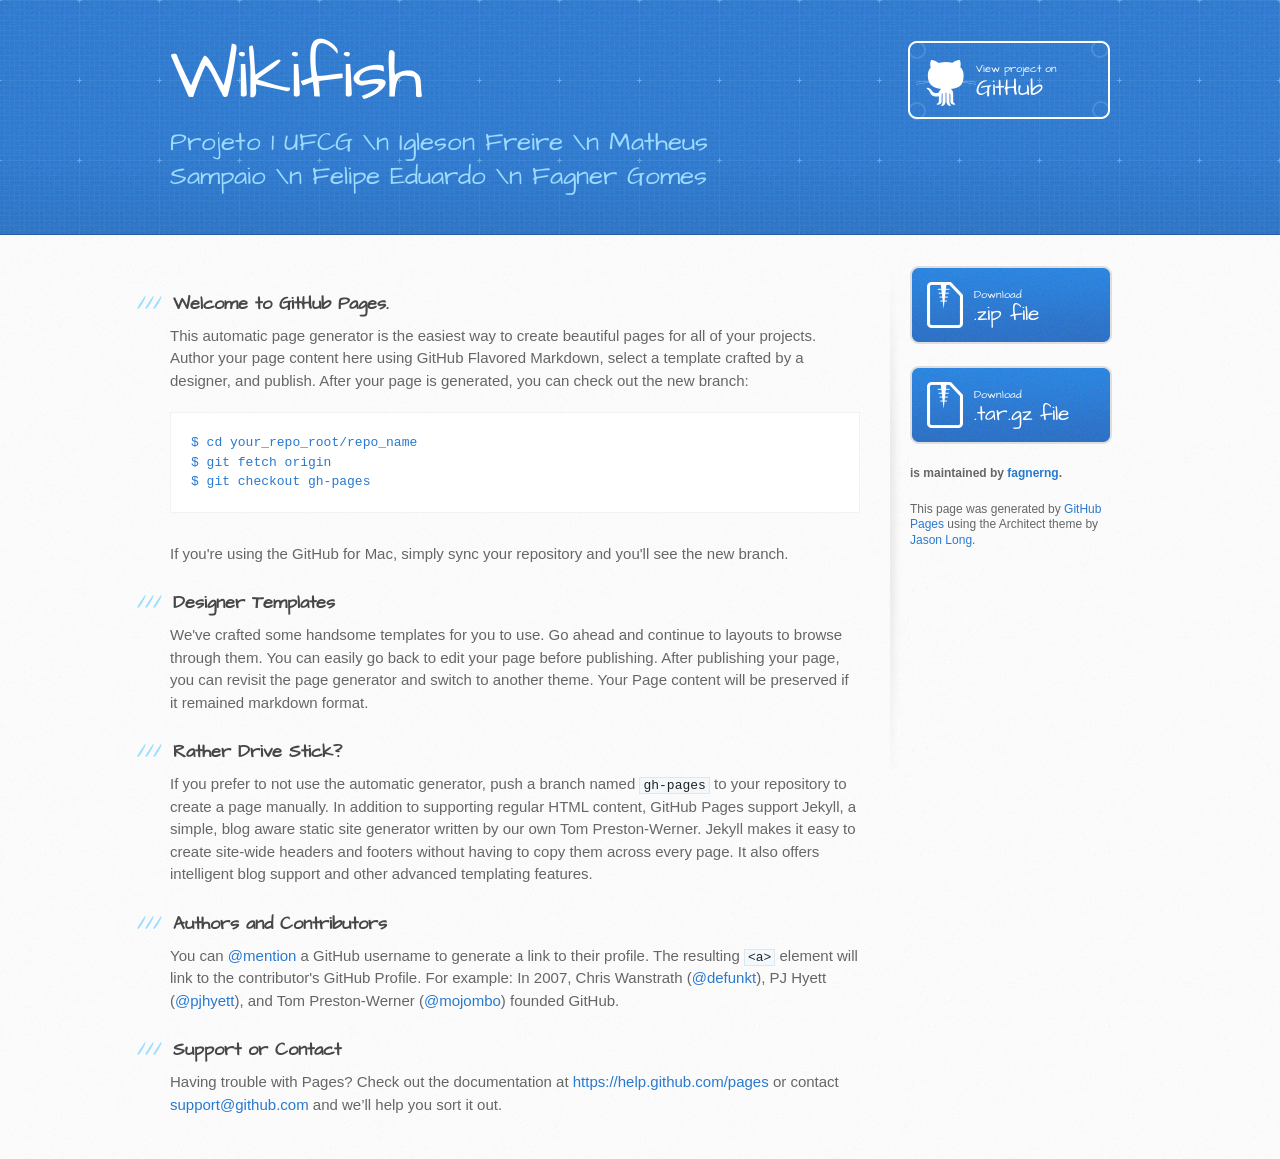
==== index.html @ ff0228b5 "Create gh-pages branch via GitHub" ====
<!DOCTYPE html>
<html>
  <head>
    <meta charset='utf-8'>
    <meta http-equiv="X-UA-Compatible" content="chrome=1">
    <meta name="viewport" content="width=device-width, initial-scale=1, maximum-scale=1">
    <link href='https://fonts.googleapis.com/css?family=Architects+Daughter' rel='stylesheet' type='text/css'>
    <link rel="stylesheet" type="text/css" href="stylesheets/stylesheet.css" media="screen">
    <link rel="stylesheet" type="text/css" href="stylesheets/pygment_trac.css" media="screen">
    <link rel="stylesheet" type="text/css" href="stylesheets/print.css" media="print">

    <!--[if lt IE 9]>
    <script src="//html5shiv.googlecode.com/svn/trunk/html5.js"></script>
    <![endif]-->

    <title>Wikifish by fagnerng</title>
  </head>

  <body>
    <header>
      <div class="inner">
        <h1>Wikifish</h1>
        <h2>Projeto 1 UFCG \n Igleson Freire \n Matheus Sampaio \n Felipe Eduardo \n Fagner Gomes</h2>
        <a href="https://github.com/fagnerng/wikifish" class="button"><small>View project on</small> GitHub</a>
      </div>
    </header>

    <div id="content-wrapper">
      <div class="inner clearfix">
        <section id="main-content">
          <h3>
<a id="welcome-to-github-pages" class="anchor" href="#welcome-to-github-pages" aria-hidden="true"><span class="octicon octicon-link"></span></a>Welcome to GitHub Pages.</h3>

<p>This automatic page generator is the easiest way to create beautiful pages for all of your projects. Author your page content here using GitHub Flavored Markdown, select a template crafted by a designer, and publish. After your page is generated, you can check out the new branch:</p>

<pre><code>$ cd your_repo_root/repo_name
$ git fetch origin
$ git checkout gh-pages
</code></pre>

<p>If you're using the GitHub for Mac, simply sync your repository and you'll see the new branch.</p>

<h3>
<a id="designer-templates" class="anchor" href="#designer-templates" aria-hidden="true"><span class="octicon octicon-link"></span></a>Designer Templates</h3>

<p>We've crafted some handsome templates for you to use. Go ahead and continue to layouts to browse through them. You can easily go back to edit your page before publishing. After publishing your page, you can revisit the page generator and switch to another theme. Your Page content will be preserved if it remained markdown format.</p>

<h3>
<a id="rather-drive-stick" class="anchor" href="#rather-drive-stick" aria-hidden="true"><span class="octicon octicon-link"></span></a>Rather Drive Stick?</h3>

<p>If you prefer to not use the automatic generator, push a branch named <code>gh-pages</code> to your repository to create a page manually. In addition to supporting regular HTML content, GitHub Pages support Jekyll, a simple, blog aware static site generator written by our own Tom Preston-Werner. Jekyll makes it easy to create site-wide headers and footers without having to copy them across every page. It also offers intelligent blog support and other advanced templating features.</p>

<h3>
<a id="authors-and-contributors" class="anchor" href="#authors-and-contributors" aria-hidden="true"><span class="octicon octicon-link"></span></a>Authors and Contributors</h3>

<p>You can <a href="https://github.com/blog/821" class="user-mention">@mention</a> a GitHub username to generate a link to their profile. The resulting <code>&lt;a&gt;</code> element will link to the contributor's GitHub Profile. For example: In 2007, Chris Wanstrath (<a href="https://github.com/defunkt" class="user-mention">@defunkt</a>), PJ Hyett (<a href="https://github.com/pjhyett" class="user-mention">@pjhyett</a>), and Tom Preston-Werner (<a href="https://github.com/mojombo" class="user-mention">@mojombo</a>) founded GitHub.</p>

<h3>
<a id="support-or-contact" class="anchor" href="#support-or-contact" aria-hidden="true"><span class="octicon octicon-link"></span></a>Support or Contact</h3>

<p>Having trouble with Pages? Check out the documentation at <a href="https://help.github.com/pages">https://help.github.com/pages</a> or contact <a href="mailto:support@github.com">support@github.com</a> and we’ll help you sort it out.</p>
        </section>

        <aside id="sidebar">
          <a href="https://github.com/fagnerng/wikifish/zipball/master" class="button">
            <small>Download</small>
            .zip file
          </a>
          <a href="https://github.com/fagnerng/wikifish/tarball/master" class="button">
            <small>Download</small>
            .tar.gz file
          </a>

          <p class="repo-owner"><a href="https://github.com/fagnerng/wikifish"></a> is maintained by <a href="https://github.com/fagnerng">fagnerng</a>.</p>

          <p>This page was generated by <a href="https://pages.github.com">GitHub Pages</a> using the Architect theme by <a href="https://twitter.com/jasonlong">Jason Long</a>.</p>
        </aside>
      </div>
    </div>

  
  </body>
</html>
---- stylesheets/stylesheet.css ----
/*! normalize.css v3.0.2 | MIT License | git.io/normalize */

/**
 * 1. Set default font family to sans-serif.
 * 2. Prevent iOS text size adjust after orientation change, without disabling
 *    user zoom.
 */

html {
  font-family: sans-serif; /* 1 */
  -ms-text-size-adjust: 100%; /* 2 */
  -webkit-text-size-adjust: 100%; /* 2 */
}

/**
 * Remove default margin.
 */

body {
  margin: 0;
}

/* HTML5 display definitions
   ========================================================================== */

/**
 * Correct `block` display not defined for any HTML5 element in IE 8/9.
 * Correct `block` display not defined for `details` or `summary` in IE 10/11
 * and Firefox.
 * Correct `block` display not defined for `main` in IE 11.
 */

article,
aside,
details,
figcaption,
figure,
footer,
header,
hgroup,
main,
menu,
nav,
section,
summary {
  display: block;
}

/**
 * 1. Correct `inline-block` display not defined in IE 8/9.
 * 2. Normalize vertical alignment of `progress` in Chrome, Firefox, and Opera.
 */

audio,
canvas,
progress,
video {
  display: inline-block; /* 1 */
  vertical-align: baseline; /* 2 */
}

/**
 * Prevent modern browsers from displaying `audio` without controls.
 * Remove excess height in iOS 5 devices.
 */

audio:not([controls]) {
  display: none;
  height: 0;
}

/**
 * Address `[hidden]` styling not present in IE 8/9/10.
 * Hide the `template` element in IE 8/9/11, Safari, and Firefox < 22.
 */

[hidden],
template {
  display: none;
}

/* Links
   ========================================================================== */

/**
 * Remove the gray background color from active links in IE 10.
 */

a {
  background-color: transparent;
}

/**
 * Improve readability when focused and also mouse hovered in all browsers.
 */

a:active,
a:hover {
  outline: 0;
}

/* Text-level semantics
   ========================================================================== */

/**
 * Address styling not present in IE 8/9/10/11, Safari, and Chrome.
 */

abbr[title] {
  border-bottom: 1px dotted;
}

/**
 * Address style set to `bolder` in Firefox 4+, Safari, and Chrome.
 */

b,
strong {
  font-weight: bold;
}

/**
 * Address styling not present in Safari and Chrome.
 */

dfn {
  font-style: italic;
}

/**
 * Address variable `h1` font-size and margin within `section` and `article`
 * contexts in Firefox 4+, Safari, and Chrome.
 */

h1 {
  font-size: 2em;
  margin: 0.67em 0;
}

/**
 * Address styling not present in IE 8/9.
 */

mark {
  background: #ff0;
  color: #000;
}

/**
 * Address inconsistent and variable font size in all browsers.
 */

small {
  font-size: 80%;
}

/**
 * Prevent `sub` and `sup` affecting `line-height` in all browsers.
 */

sub,
sup {
  font-size: 75%;
  line-height: 0;
  position: relative;
  vertical-align: baseline;
}

sup {
  top: -0.5em;
}

sub {
  bottom: -0.25em;
}

/* Embedded content
   ========================================================================== */

/**
 * Remove border when inside `a` element in IE 8/9/10.
 */

img {
  border: 0;
}

/**
 * Correct overflow not hidden in IE 9/10/11.
 */

svg:not(:root) {
  overflow: hidden;
}

/* Grouping content
   ========================================================================== */

/**
 * Address margin not present in IE 8/9 and Safari.
 */

figure {
  margin: 1em 40px;
}

/**
 * Address differences between Firefox and other browsers.
 */

hr {
  -moz-box-sizing: content-box;
  box-sizing: content-box;
  height: 0;
}

/**
 * Contain overflow in all browsers.
 */

pre {
  overflow: auto;
}

/**
 * Address odd `em`-unit font size rendering in all browsers.
 */

code,
kbd,
pre,
samp {
  font-family: monospace, monospace;
  font-size: 1em;
}

/* Forms
   ========================================================================== */

/**
 * Known limitation: by default, Chrome and Safari on OS X allow very limited
 * styling of `select`, unless a `border` property is set.
 */

/**
 * 1. Correct color not being inherited.
 *    Known issue: affects color of disabled elements.
 * 2. Correct font properties not being inherited.
 * 3. Address margins set differently in Firefox 4+, Safari, and Chrome.
 */

button,
input,
optgroup,
select,
textarea {
  color: inherit; /* 1 */
  font: inherit; /* 2 */
  margin: 0; /* 3 */
}

/**
 * Address `overflow` set to `hidden` in IE 8/9/10/11.
 */

button {
  overflow: visible;
}

/**
 * Address inconsistent `text-transform` inheritance for `button` and `select`.
 * All other form control elements do not inherit `text-transform` values.
 * Correct `button` style inheritance in Firefox, IE 8/9/10/11, and Opera.
 * Correct `select` style inheritance in Firefox.
 */

button,
select {
  text-transform: none;
}

/**
 * 1. Avoid the WebKit bug in Android 4.0.* where (2) destroys native `audio`
 *    and `video` controls.
 * 2. Correct inability to style clickable `input` types in iOS.
 * 3. Improve usability and consistency of cursor style between image-type
 *    `input` and others.
 */

button,
html input[type="button"], /* 1 */
input[type="reset"],
input[type="submit"] {
  -webkit-appearance: button; /* 2 */
  cursor: pointer; /* 3 */
}

/**
 * Re-set default cursor for disabled elements.
 */

button[disabled],
html input[disabled] {
  cursor: default;
}

/**
 * Remove inner padding and border in Firefox 4+.
 */

button::-moz-focus-inner,
input::-moz-focus-inner {
  border: 0;
  padding: 0;
}

/**
 * Address Firefox 4+ setting `line-height` on `input` using `!important` in
 * the UA stylesheet.
 */

input {
  line-height: normal;
}

/**
 * It's recommended that you don't attempt to style these elements.
 * Firefox's implementation doesn't respect box-sizing, padding, or width.
 *
 * 1. Address box sizing set to `content-box` in IE 8/9/10.
 * 2. Remove excess padding in IE 8/9/10.
 */

input[type="checkbox"],
input[type="radio"] {
  box-sizing: border-box; /* 1 */
  padding: 0; /* 2 */
}

/**
 * Fix the cursor style for Chrome's increment/decrement buttons. For certain
 * `font-size` values of the `input`, it causes the cursor style of the
 * decrement button to change from `default` to `text`.
 */

input[type="number"]::-webkit-inner-spin-button,
input[type="number"]::-webkit-outer-spin-button {
  height: auto;
}

/**
 * 1. Address `appearance` set to `searchfield` in Safari and Chrome.
 * 2. Address `box-sizing` set to `border-box` in Safari and Chrome
 *    (include `-moz` to future-proof).
 */

input[type="search"] {
  -webkit-appearance: textfield; /* 1 */
  -moz-box-sizing: content-box;
  -webkit-box-sizing: content-box; /* 2 */
  box-sizing: content-box;
}

/**
 * Remove inner padding and search cancel button in Safari and Chrome on OS X.
 * Safari (but not Chrome) clips the cancel button when the search input has
 * padding (and `textfield` appearance).
 */

input[type="search"]::-webkit-search-cancel-button,
input[type="search"]::-webkit-search-decoration {
  -webkit-appearance: none;
}

/**
 * Define consistent border, margin, and padding.
 */

fieldset {
  border: 1px solid #c0c0c0;
  margin: 0 2px;
  padding: 0.35em 0.625em 0.75em;
}

/**
 * 1. Correct `color` not being inherited in IE 8/9/10/11.
 * 2. Remove padding so people aren't caught out if they zero out fieldsets.
 */

legend {
  border: 0; /* 1 */
  padding: 0; /* 2 */
}

/**
 * Remove default vertical scrollbar in IE 8/9/10/11.
 */

textarea {
  overflow: auto;
}

/**
 * Don't inherit the `font-weight` (applied by a rule above).
 * NOTE: the default cannot safely be changed in Chrome and Safari on OS X.
 */

optgroup {
  font-weight: bold;
}

/* Tables
   ========================================================================== */

/**
 * Remove most spacing between table cells.
 */

table {
  border-collapse: collapse;
  border-spacing: 0;
}

td,
th {
  padding: 0;
}

/* LAYOUT STYLES */
body {
  font-size: 15px;
  line-height: 1.5;
  background: #fafafa url(../images/body-bg.jpg) 0 0 repeat;
  font-family: 'Helvetica Neue', Helvetica, Arial, serif;
  font-weight: 400;
  color: #666;
}

p {
  margin-top: 0;
}

a {
  color: #2879d0;
}
a:hover {
  color: #2268b2;
}

header {
  padding-top: 40px;
  padding-bottom: 40px;
  font-family: 'Architects Daughter', 'Helvetica Neue', Helvetica, Arial, serif;
  background: #2e7bcf url(../images/header-bg.jpg) 0 0 repeat-x;
  border-bottom: solid 1px #275da1;
}

header h1 {
  letter-spacing: -1px;
  font-size: 72px;
  font-weight: normal;
  color: #fff;
  line-height: 1;
  margin-top: 0;
  margin-bottom: 0.2em;
  width: 540px;
}

header h2 {
  font-size: 26px;
  color: #9ddcff;
  font-weight: normal;
  line-height: 1.3;
  width: 540px;
  letter-spacing: 0;
  margin-top: 0;
  margin-bottom: 0;
}

.inner {
  position: relative;
  width: 940px;
  margin: 0 auto;
}

#content-wrapper {
  border-top: solid 1px #fff;
  padding-top: 30px;
}

#main-content {
  width: 690px;
  float: left;
}

#main-content img {
  max-width: 100%;
}

aside#sidebar {
  width: 200px;
  padding-left: 20px;
  min-height: 504px;
  float: right;
  background: transparent url(../images/sidebar-bg.jpg) 0 0 no-repeat;
  font-size: 12px;
  line-height: 1.3;
}

aside#sidebar p.repo-owner,
aside#sidebar p.repo-owner a {
  font-weight: bold;
}

#downloads {
  margin-bottom: 40px;
}

a.button {
  width: 134px;
  height: 58px;
  line-height: 1.2;
  font-size: 23px;
  color: #fff;
  padding-left: 68px;
  padding-top: 22px;
  font-family: 'Architects Daughter', 'Helvetica Neue', Helvetica, Arial, serif;
}
a.button small {
  display: block;
  font-size: 11px;
}
header a.button {
  position: absolute;
  right: 0;
  top: 0;
  background: transparent url(../images/github-button.png) 0 0 no-repeat;
}
aside a.button {
  width: 138px;
  padding-left: 64px;
  display: block;
  background: transparent url(../images/download-button.png) 0 0 no-repeat;
  margin-bottom: 20px;
  font-size: 21px;
}

code, pre {
  font-family: Monaco, "Bitstream Vera Sans Mono", "Lucida Console", Terminal, monospace;
  color: #222;
  margin-bottom: 30px;
  font-size: 13px;
}

code {
  background-color: #f2f8fc;
  border: solid 1px #dbe7f3;
  padding: 0 3px;
}

pre {
  padding: 20px;
  background: #fff;
  text-shadow: none;
  overflow: auto;
  border: solid 1px #f2f2f2;
}
pre code {
  color: #2879d0;
  background-color: #fff;
  border: none;
  padding: 0;
}

ul, ol, dl {
  margin-bottom: 20px;
}


/* COMMON STYLES */

hr {
  height: 0;
  margin-top: 1em;
  margin-bottom: 1em;
  border: 0;
  border-top: solid 1px #ddd;
}

table {
  width: 100%;
  border: 1px solid #ebebeb;
}

th {
  font-weight: 500;
}

td {
  border: 1px solid #ebebeb;
  text-align: center;
  font-weight: 300;
}

form {
  background: #f2f2f2;
  padding: 20px;

}


/* GENERAL ELEMENT TYPE STYLES */

#main-content h1 {
  font-family: 'Architects Daughter', 'Helvetica Neue', Helvetica, Arial, serif;
  font-size: 2.8em;
  font-weight: normal;
  letter-spacing: -1px;
  margin-top: 0;
  margin-bottom: 0;
  color: #474747;
  text-indent: 6px;
}

#main-content h1:before {
  content: "/";
  color: #9ddcff;
  padding-right: 0.3em;
  margin-left: -0.9em;
}

#main-content h2 {
  font-family: 'Architects Daughter', 'Helvetica Neue', Helvetica, Arial, serif;
  font-size: 22px;
  font-weight: bold;
  margin-bottom: 8px;
  color: #474747;
  text-indent: 4px;
}
#main-content h2:before {
  content: "//";
  color: #9ddcff;
  padding-right: 0.3em;
  margin-left: -1.5em;
}

#main-content h3 {
  font-family: 'Architects Daughter', 'Helvetica Neue', Helvetica, Arial, serif;
  font-size: 18px;
  font-weight: bold;
  margin-top: 24px;
  margin-bottom: 8px;
  color: #474747;
  text-indent: 3px;
}

#main-content h3:before {
  content: "///";
  color: #9ddcff;
  padding-right: 0.3em;
  margin-left: -2em;
}

#main-content h4 {
  font-family: 'Architects Daughter', 'Helvetica Neue', Helvetica, Arial, serif;
  font-size: 15px;
  font-weight: bold;
  margin-bottom: 8px;
  color: #474747;
  text-indent: 3px;
}

h4:before {
  content: "////";
  color: #9ddcff;
  padding-right: 0.3em;
  margin-left: -2.8em;
}

#main-content h5 {
  font-family: 'Architects Daughter', 'Helvetica Neue', Helvetica, Arial, serif;
  font-size: 14px;
  margin-bottom: 8px;
  color: #474747;
  text-indent: 3px;
}
h5:before {
  content: "/////";
  color: #9ddcff;
  padding-right: 0.3em;
  margin-left: -3.2em;
}

#main-content h6 {
  font-family: 'Architects Daughter', 'Helvetica Neue', Helvetica, Arial, serif;
  font-size: .8em;
  margin-bottom: 8px;
  color: #474747;
  text-indent: 3px;
}
h6:before {
  content: "//////";
  color: #9ddcff;
  padding-right: 0.3em;
  margin-left: -3.7em;
}

p {
  margin-bottom: 20px;
}

a {
  text-decoration: none;
}

p a {
  font-weight: 400;
}

blockquote {
  font-size: 1.6em;
  border-left: 10px solid #e9e9e9;
  margin-bottom: 20px;
  padding: 0 0 0 30px;
}

ul {
  list-style: disc inside;
  padding-left: 20px;
}

ol {
  list-style: decimal inside;
  padding-left: 3px;
}

dl dd {
  font-style: italic;
  font-weight: 100;
}

footer {
  background: transparent url('../images/hr.png') 0 0 no-repeat;
  margin-top: 40px;
  padding-top: 20px;
  padding-bottom: 30px;
  font-size: 13px;
  color: #aaa;
}

footer a {
  color: #666;
}
footer a:hover {
  color: #444;
}

/* MISC */
.clearfix:after {
  clear: both;
  content: '.';
  display: block;
  visibility: hidden;
  height: 0;
}

.clearfix {display: inline-block;}
* html .clearfix {height: 1%;}
.clearfix {display: block;}

/* #Media Queries
================================================== */

/* Smaller than standard 960 (devices and browsers) */
@media only screen and (max-width: 959px) {}

/* Tablet Portrait size to standard 960 (devices and browsers) */
@media only screen and (min-width: 768px) and (max-width: 959px) {
  .inner {
    width: 740px;
  }
  header h1, header h2 {
    width: 340px;
  }
  header h1 {
    font-size: 60px;
  }
  header h2 {
    font-size: 30px;
  }
  #main-content {
    width: 490px;
  }
  #main-content h1:before,
  #main-content h2:before,
  #main-content h3:before,
  #main-content h4:before,
  #main-content h5:before,
  #main-content h6:before {
    content: none;
    padding-right: 0;
    margin-left: 0;
  }
}

/* All Mobile Sizes (devices and browser) */
@media only screen and (max-width: 767px) {
  .inner {
    width: 93%;
  }
  header {
    padding: 20px 0;
  }
  header .inner {
    position: relative;
  }
  header h1, header h2 {
    width: 100%;
  }
  header h1 {
    font-size: 48px;
  }
  header h2 {
    font-size: 24px;
  }
  header a.button {
    background-image: none;
    width: auto;
    height: auto;
    display: inline-block;
    margin-top: 15px;
    padding: 5px 10px;
    position: relative;
    text-align: center;
    font-size: 13px;
    line-height: 1;
    background-color: #9ddcff;
    color: #2879d0;
    -moz-border-radius: 5px;
    -webkit-border-radius: 5px;
    border-radius: 5px;
  }
  header a.button small {
    font-size: 13px;
    display: inline;
  }
  #main-content,
  aside#sidebar {
    float: none;
    width: 100% ! important;
  }
  aside#sidebar {
    background-image: none;
    margin-top: 20px;
    border-top: solid 1px #ddd;
    padding: 20px 0;
    min-height: 0;
  }
  aside#sidebar a.button {
    display: none;
  }
  #main-content h1:before,
  #main-content h2:before,
  #main-content h3:before,
  #main-content h4:before,
  #main-content h5:before,
  #main-content h6:before {
    content: none;
    padding-right: 0;
    margin-left: 0;
  }
}

/* Mobile Landscape Size to Tablet Portrait (devices and browsers) */
@media only screen and (min-width: 480px) and (max-width: 767px) {}

/* Mobile Portrait Size to Mobile Landscape Size (devices and browsers) */
@media only screen and (max-width: 479px) {}
---- stylesheets/pygment_trac.css ----
.highlight  { background: #ffffff; }
.highlight .c { color: #999988; font-style: italic } /* Comment */
.highlight .err { color: #a61717; background-color: #e3d2d2 } /* Error */
.highlight .k { font-weight: bold } /* Keyword */
.highlight .o { font-weight: bold } /* Operator */
.highlight .cm { color: #999988; font-style: italic } /* Comment.Multiline */
.highlight .cp { color: #999999; font-weight: bold } /* Comment.Preproc */
.highlight .c1 { color: #999988; font-style: italic } /* Comment.Single */
.highlight .cs { color: #999999; font-weight: bold; font-style: italic } /* Comment.Special */
.highlight .gd { color: #000000; background-color: #ffdddd } /* Generic.Deleted */
.highlight .gd .x { color: #000000; background-color: #ffaaaa } /* Generic.Deleted.Specific */
.highlight .ge { font-style: italic } /* Generic.Emph */
.highlight .gr { color: #aa0000 } /* Generic.Error */
.highlight .gh { color: #999999 } /* Generic.Heading */
.highlight .gi { color: #000000; background-color: #ddffdd } /* Generic.Inserted */
.highlight .gi .x { color: #000000; background-color: #aaffaa } /* Generic.Inserted.Specific */
.highlight .go { color: #888888 } /* Generic.Output */
.highlight .gp { color: #555555 } /* Generic.Prompt */
.highlight .gs { font-weight: bold } /* Generic.Strong */
.highlight .gu { color: #800080; font-weight: bold; } /* Generic.Subheading */
.highlight .gt { color: #aa0000 } /* Generic.Traceback */
.highlight .kc { font-weight: bold } /* Keyword.Constant */
.highlight .kd { font-weight: bold } /* Keyword.Declaration */
.highlight .kn { font-weight: bold } /* Keyword.Namespace */
.highlight .kp { font-weight: bold } /* Keyword.Pseudo */
.highlight .kr { font-weight: bold } /* Keyword.Reserved */
.highlight .kt { color: #445588; font-weight: bold } /* Keyword.Type */
.highlight .m { color: #009999 } /* Literal.Number */
.highlight .s { color: #d14 } /* Literal.String */
.highlight .na { color: #008080 } /* Name.Attribute */
.highlight .nb { color: #0086B3 } /* Name.Builtin */
.highlight .nc { color: #445588; font-weight: bold } /* Name.Class */
.highlight .no { color: #008080 } /* Name.Constant */
.highlight .ni { color: #800080 } /* Name.Entity */
.highlight .ne { color: #990000; font-weight: bold } /* Name.Exception */
.highlight .nf { color: #990000; font-weight: bold } /* Name.Function */
.highlight .nn { color: #555555 } /* Name.Namespace */
.highlight .nt { color: #000080 } /* Name.Tag */
.highlight .nv { color: #008080 } /* Name.Variable */
.highlight .ow { font-weight: bold } /* Operator.Word */
.highlight .w { color: #bbbbbb } /* Text.Whitespace */
.highlight .mf { color: #009999 } /* Literal.Number.Float */
.highlight .mh { color: #009999 } /* Literal.Number.Hex */
.highlight .mi { color: #009999 } /* Literal.Number.Integer */
.highlight .mo { color: #009999 } /* Literal.Number.Oct */
.highlight .sb { color: #d14 } /* Literal.String.Backtick */
.highlight .sc { color: #d14 } /* Literal.String.Char */
.highlight .sd { color: #d14 } /* Literal.String.Doc */
.highlight .s2 { color: #d14 } /* Literal.String.Double */
.highlight .se { color: #d14 } /* Literal.String.Escape */
.highlight .sh { color: #d14 } /* Literal.String.Heredoc */
.highlight .si { color: #d14 } /* Literal.String.Interpol */
.highlight .sx { color: #d14 } /* Literal.String.Other */
.highlight .sr { color: #009926 } /* Literal.String.Regex */
.highlight .s1 { color: #d14 } /* Literal.String.Single */
.highlight .ss { color: #990073 } /* Literal.String.Symbol */
.highlight .bp { color: #999999 } /* Name.Builtin.Pseudo */
.highlight .vc { color: #008080 } /* Name.Variable.Class */
.highlight .vg { color: #008080 } /* Name.Variable.Global */
.highlight .vi { color: #008080 } /* Name.Variable.Instance */
.highlight .il { color: #009999 } /* Literal.Number.Integer.Long */

.type-csharp .highlight .k { color: #0000FF }
.type-csharp .highlight .kt { color: #0000FF }
.type-csharp .highlight .nf { color: #000000; font-weight: normal }
.type-csharp .highlight .nc { color: #2B91AF }
.type-csharp .highlight .nn { color: #000000 }
.type-csharp .highlight .s { color: #A31515 }
.type-csharp .highlight .sc { color: #A31515 }
---- stylesheets/print.css ----
html, body, div, span, applet, object, iframe,
h1, h2, h3, h4, h5, h6, p, blockquote, pre,
a, abbr, acronym, address, big, cite, code,
del, dfn, em, img, ins, kbd, q, s, samp,
small, strike, strong, sub, sup, tt, var,
b, u, i, center,
dl, dt, dd, ol, ul, li,
fieldset, form, label, legend,
table, caption, tbody, tfoot, thead, tr, th, td,
article, aside, canvas, details, embed, 
figure, figcaption, footer, header, hgroup, 
menu, nav, output, ruby, section, summary,
time, mark, audio, video {
  margin: 0;
  padding: 0;
  border: 0;
  font-size: 100%;
  font: inherit;
  vertical-align: baseline;
}
/* HTML5 display-role reset for older browsers */
article, aside, details, figcaption, figure, 
footer, header, hgroup, menu, nav, section {
  display: block;
}
body {
  line-height: 1;
}
ol, ul {
  list-style: none;
}
blockquote, q {
  quotes: none;
}
blockquote:before, blockquote:after,
q:before, q:after {
  content: '';
  content: none;
}
table {
  border-collapse: collapse;
  border-spacing: 0;
}
body {
  font-size: 13px;
  line-height: 1.5; 
  font-family: 'Helvetica Neue', Helvetica, Arial, serif;
  color: #000;
}

a {
  color: #d5000d;
  font-weight: bold;
}

header {
  padding-top: 35px;
  padding-bottom: 10px;
}

header h1 {
  font-weight: bold;
  letter-spacing: -1px;
  font-size: 48px;
  color: #303030;
  line-height: 1.2;
}

header h2 {
  letter-spacing: -1px;
  font-size: 24px;
  color: #aaa;
  font-weight: normal;
  line-height: 1.3;
}
#downloads {
  display: none;
}
#main_content {
  padding-top: 20px;
}

code, pre {
  font-family: Monaco, "Bitstream Vera Sans Mono", "Lucida Console", Terminal;
  color: #222;
  margin-bottom: 30px;
  font-size: 12px;
}

code {
  padding: 0 3px;
}

pre {
  border: solid 1px #ddd;
  padding: 20px;
  overflow: auto;
}
pre code {
  padding: 0;
}

ul, ol, dl {
  margin-bottom: 20px;
}


/* COMMON STYLES */

table {
  width: 100%;
  border: 1px solid #ebebeb;
}

th {
  font-weight: 500;
}

td {
  border: 1px solid #ebebeb;
  text-align: center; 
  font-weight: 300;
}

form {
  background: #f2f2f2;
  padding: 20px;
  
}


/* GENERAL ELEMENT TYPE STYLES */

h1 {
  font-size: 2.8em;
} 

h2 {
  font-size: 22px;
  font-weight: bold;
  color: #303030;
  margin-bottom: 8px;
} 

h3 {
  color: #d5000d;
  font-size: 18px;
  font-weight: bold;
  margin-bottom: 8px;
} 
 
h4 {
  font-size: 16px;
  color: #303030;
  font-weight: bold;
} 

h5 {
  font-size: 1em;
  color: #303030;
} 

h6 {
  font-size: .8em;
  color: #303030;
} 

p {
  font-weight: 300;
  margin-bottom: 20px;
}
 
a {
  text-decoration: none;
}

p a {
  font-weight: 400;
}

blockquote {
  font-size: 1.6em;
  border-left: 10px solid #e9e9e9;
  margin-bottom: 20px;
  padding: 0 0 0 30px;
}

ul li {
  list-style: disc inside;
  padding-left: 20px;
}

ol li {
  list-style: decimal inside;
  padding-left: 3px;
}

dl dd {
  font-style: italic;
  font-weight: 100;
}

footer {
  margin-top: 40px;
  padding-top: 20px;
  padding-bottom: 30px;
  font-size: 13px;
  color: #aaa;
}

footer a {
  color: #666;
}

/* MISC */
.clearfix:after {
  clear: both;
  content: '.';
  display: block;
  visibility: hidden;
  height: 0;
}

.clearfix {display: inline-block;}
* html .clearfix {height: 1%;}
.clearfix {display: block;}
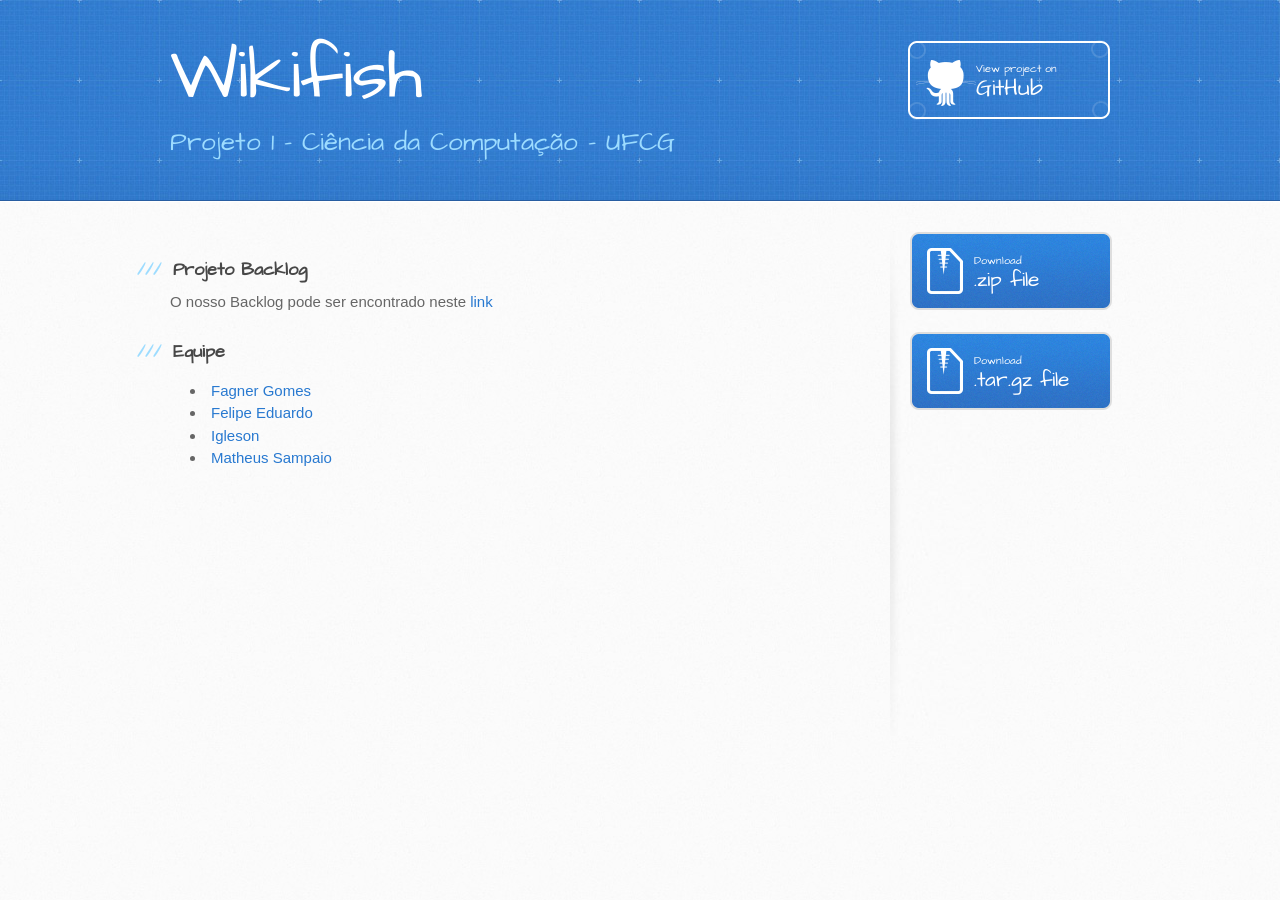
==== commit 68500fa8: "Update index" ====
--- a/index.html
+++ b/index.html
@@ -1,83 +1,69 @@
 <!DOCTYPE html>
 <html>
-  <head>
-    <meta charset='utf-8'>
-    <meta http-equiv="X-UA-Compatible" content="chrome=1">
-    <meta name="viewport" content="width=device-width, initial-scale=1, maximum-scale=1">
-    <link href='https://fonts.googleapis.com/css?family=Architects+Daughter' rel='stylesheet' type='text/css'>
-    <link rel="stylesheet" type="text/css" href="stylesheets/stylesheet.css" media="screen">
-    <link rel="stylesheet" type="text/css" href="stylesheets/pygment_trac.css" media="screen">
-    <link rel="stylesheet" type="text/css" href="stylesheets/print.css" media="print">
+<head>
+  <meta charset='utf-8'>
+  <meta http-equiv="X-UA-Compatible" content="chrome=1">
+  <meta name="viewport" content="width=device-width, initial-scale=1, maximum-scale=1">
+  <link href='https://fonts.googleapis.com/css?family=Architects+Daughter' rel='stylesheet' type='text/css'>
+  <link rel="stylesheet" type="text/css" href="stylesheets/stylesheet.css" media="screen">
+  <link rel="stylesheet" type="text/css" href="stylesheets/pygment_trac.css" media="screen">
+  <link rel="stylesheet" type="text/css" href="stylesheets/print.css" media="print">
 
-    <!--[if lt IE 9]>
-    <script src="//html5shiv.googlecode.com/svn/trunk/html5.js"></script>
-    <![endif]-->
+  <!--[if lt IE 9]>
+  <script src="//html5shiv.googlecode.com/svn/trunk/html5.js"></script>
+  <![endif]-->
 
-    <title>Wikifish by fagnerng</title>
-  </head>
+  <title>Wikifish</title>
+</head>
 
-  <body>
-    <header>
-      <div class="inner">
-        <h1>Wikifish</h1>
-        <h2>Projeto 1 UFCG \n Igleson Freire \n Matheus Sampaio \n Felipe Eduardo \n Fagner Gomes</h2>
-        <a href="https://github.com/fagnerng/wikifish" class="button"><small>View project on</small> GitHub</a>
-      </div>
-    </header>
+<body>
+  <header>
+    <div class="inner">
+      <h1>Wikifish</h1>
+      <h2>Projeto 1 - Ciência da Computação - UFCG</h2>
+      <a href="https://github.com/fagnerng/wikifish" class="button"><small>View project on</small> GitHub</a>
+    </div>
+  </header>
 
-    <div id="content-wrapper">
-      <div class="inner clearfix">
-        <section id="main-content">
-          <h3>
-<a id="welcome-to-github-pages" class="anchor" href="#welcome-to-github-pages" aria-hidden="true"><span class="octicon octicon-link"></span></a>Welcome to GitHub Pages.</h3>
+  <div id="content-wrapper">
+    <div class="inner clearfix">
+      <section id="main-content">
+        <h3>
+          <a id="backlog" class="anchor" href="#backlog" aria-hidden="true">
+            <span class="octicon octicon-link"></span>
+          </a>Projeto Backlog
+        </h3>
 
-<p>This automatic page generator is the easiest way to create beautiful pages for all of your projects. Author your page content here using GitHub Flavored Markdown, select a template crafted by a designer, and publish. After your page is generated, you can check out the new branch:</p>
+        <p>
+          O nosso Backlog pode ser encontrado neste <a href="https://docs.google.com/spreadsheets/d/1I0cH28T_xIlmQHG-O9mKh_0EVpCZquCVO-2HrcU2Yoo/edit#gid=0">link</a>
+        </p>
 
-<pre><code>$ cd your_repo_root/repo_name
-$ git fetch origin
-$ git checkout gh-pages
-</code></pre>
+        <h3>
+          <a id="backlog" class="anchor" href="#backlog" aria-hidden="true">
+            <span class="octicon octicon-link"></span>
+          </a>Equipe
+        </h3>
 
-<p>If you're using the GitHub for Mac, simply sync your repository and you'll see the new branch.</p>
+        <ul>
+          <li><a href="https://github.com/fagnerng">Fagner Gomes</a></li>
+          <li><a href="https://github.com/felipeefb">Felipe Eduardo</a></li>
+          <li><a href="https://github.com/igleson">Igleson</a></li>
+          <li><a href="https://github.com/matheussampaio">Matheus Sampaio</a></li>
+        </ul>
 
-<h3>
-<a id="designer-templates" class="anchor" href="#designer-templates" aria-hidden="true"><span class="octicon octicon-link"></span></a>Designer Templates</h3>
+      </section>
 
-<p>We've crafted some handsome templates for you to use. Go ahead and continue to layouts to browse through them. You can easily go back to edit your page before publishing. After publishing your page, you can revisit the page generator and switch to another theme. Your Page content will be preserved if it remained markdown format.</p>
-
-<h3>
-<a id="rather-drive-stick" class="anchor" href="#rather-drive-stick" aria-hidden="true"><span class="octicon octicon-link"></span></a>Rather Drive Stick?</h3>
-
-<p>If you prefer to not use the automatic generator, push a branch named <code>gh-pages</code> to your repository to create a page manually. In addition to supporting regular HTML content, GitHub Pages support Jekyll, a simple, blog aware static site generator written by our own Tom Preston-Werner. Jekyll makes it easy to create site-wide headers and footers without having to copy them across every page. It also offers intelligent blog support and other advanced templating features.</p>
-
-<h3>
-<a id="authors-and-contributors" class="anchor" href="#authors-and-contributors" aria-hidden="true"><span class="octicon octicon-link"></span></a>Authors and Contributors</h3>
-
-<p>You can <a href="https://github.com/blog/821" class="user-mention">@mention</a> a GitHub username to generate a link to their profile. The resulting <code>&lt;a&gt;</code> element will link to the contributor's GitHub Profile. For example: In 2007, Chris Wanstrath (<a href="https://github.com/defunkt" class="user-mention">@defunkt</a>), PJ Hyett (<a href="https://github.com/pjhyett" class="user-mention">@pjhyett</a>), and Tom Preston-Werner (<a href="https://github.com/mojombo" class="user-mention">@mojombo</a>) founded GitHub.</p>
-
-<h3>
-<a id="support-or-contact" class="anchor" href="#support-or-contact" aria-hidden="true"><span class="octicon octicon-link"></span></a>Support or Contact</h3>
-
-<p>Having trouble with Pages? Check out the documentation at <a href="https://help.github.com/pages">https://help.github.com/pages</a> or contact <a href="mailto:support@github.com">support@github.com</a> and we’ll help you sort it out.</p>
-        </section>
-
-        <aside id="sidebar">
-          <a href="https://github.com/fagnerng/wikifish/zipball/master" class="button">
-            <small>Download</small>
-            .zip file
-          </a>
-          <a href="https://github.com/fagnerng/wikifish/tarball/master" class="button">
-            <small>Download</small>
-            .tar.gz file
-          </a>
-
-          <p class="repo-owner"><a href="https://github.com/fagnerng/wikifish"></a> is maintained by <a href="https://github.com/fagnerng">fagnerng</a>.</p>
-
-          <p>This page was generated by <a href="https://pages.github.com">GitHub Pages</a> using the Architect theme by <a href="https://twitter.com/jasonlong">Jason Long</a>.</p>
-        </aside>
-      </div>
+      <aside id="sidebar">
+        <a href="https://github.com/fagnerng/wikifish/zipball/master" class="button">
+          <small>Download</small>
+          .zip file
+        </a>
+        <a href="https://github.com/fagnerng/wikifish/tarball/master" class="button">
+          <small>Download</small>
+          .tar.gz file
+        </a>
+      </aside>
     </div>
-
-  
-  </body>
+  </div>
+</body>
 </html>
